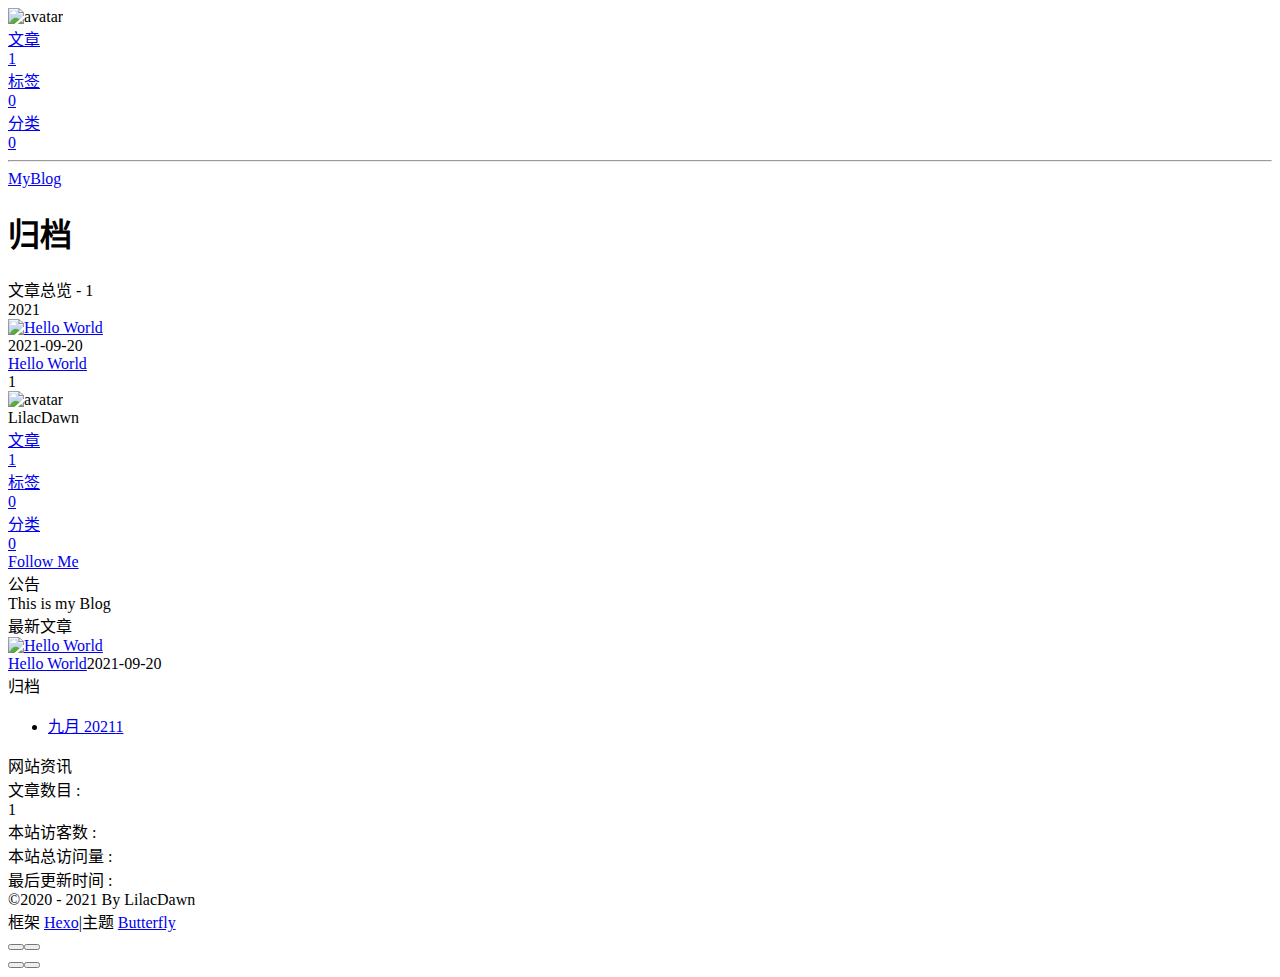
==== archives/index.html @ 377420d0 "Site updated: 2021-09-20 19:13:46" ====
<!DOCTYPE html><html lang="zh-CN" data-theme="light"><head><meta charset="UTF-8"><meta http-equiv="X-UA-Compatible" content="IE=edge"><meta name="viewport" content="width=device-width, initial-scale=1.0, minimum-scale=1.0, maximum-scale=1.0, user-scalable=no"><title>归档 | MyBlog</title><meta name="author" content="LilacDawn"><meta name="copyright" content="LilacDawn"><meta name="format-detection" content="telephone=no"><meta name="theme-color" content="#ffffff"><meta property="og:type" content="website">
<meta property="og:title" content="MyBlog">
<meta property="og:url" content="http://example.com/archives/index.html">
<meta property="og:site_name" content="MyBlog">
<meta property="og:locale" content="zh_CN">
<meta property="og:image" content="https://i.loli.net/2021/02/24/5O1day2nriDzjSu.png">
<meta property="article:author" content="LilacDawn">
<meta name="twitter:card" content="summary">
<meta name="twitter:image" content="https://i.loli.net/2021/02/24/5O1day2nriDzjSu.png"><link rel="shortcut icon" href="/img/favicon.png"><link rel="canonical" href="http://example.com/archives/"><link rel="preconnect" href="//cdn.jsdelivr.net"/><link rel="preconnect" href="//busuanzi.ibruce.info"/><link rel="stylesheet" href="/css/index.css"><link rel="stylesheet" href="https://cdn.jsdelivr.net/npm/@fortawesome/fontawesome-free/css/all.min.css" media="print" onload="this.media='all'"><link rel="stylesheet" href="https://cdn.jsdelivr.net/npm/@fancyapps/ui/dist/fancybox.css" media="print" onload="this.media='all'"><script>const GLOBAL_CONFIG = { 
  root: '/',
  algolia: undefined,
  localSearch: undefined,
  translate: undefined,
  noticeOutdate: undefined,
  highlight: {"plugin":"highlighjs","highlightCopy":true,"highlightLang":true,"highlightHeightLimit":false},
  copy: {
    success: '复制成功',
    error: '复制错误',
    noSupport: '浏览器不支持'
  },
  relativeDate: {
    homepage: false,
    post: false
  },
  runtime: '',
  date_suffix: {
    just: '刚刚',
    min: '分钟前',
    hour: '小时前',
    day: '天前',
    month: '个月前'
  },
  copyright: undefined,
  lightbox: 'fancybox',
  Snackbar: undefined,
  source: {
    jQuery: 'https://cdn.jsdelivr.net/npm/jquery@latest/dist/jquery.min.js',
    justifiedGallery: {
      js: 'https://cdn.jsdelivr.net/npm/justifiedGallery/dist/js/jquery.justifiedGallery.min.js',
      css: 'https://cdn.jsdelivr.net/npm/justifiedGallery/dist/css/justifiedGallery.min.css'
    }
  },
  isPhotoFigcaption: false,
  islazyload: false,
  isanchor: false
}</script><script id="config-diff">var GLOBAL_CONFIG_SITE = {
  title: '归档',
  isPost: false,
  isHome: false,
  isHighlightShrink: false,
  isToc: false,
  postUpdate: '2021-09-20 19:13:38'
}</script><noscript><style type="text/css">
  #nav {
    opacity: 1
  }
  .justified-gallery img {
    opacity: 1
  }

  #recent-posts time,
  #post-meta time {
    display: inline !important
  }
</style></noscript><script>(win=>{
    win.saveToLocal = {
      set: function setWithExpiry(key, value, ttl) {
        if (ttl === 0) return
        const now = new Date()
        const expiryDay = ttl * 86400000
        const item = {
          value: value,
          expiry: now.getTime() + expiryDay,
        }
        localStorage.setItem(key, JSON.stringify(item))
      },

      get: function getWithExpiry(key) {
        const itemStr = localStorage.getItem(key)

        if (!itemStr) {
          return undefined
        }
        const item = JSON.parse(itemStr)
        const now = new Date()

        if (now.getTime() > item.expiry) {
          localStorage.removeItem(key)
          return undefined
        }
        return item.value
      }
    }
  
    win.getScript = url => new Promise((resolve, reject) => {
      const script = document.createElement('script')
      script.src = url
      script.async = true
      script.onerror = reject
      script.onload = script.onreadystatechange = function() {
        const loadState = this.readyState
        if (loadState && loadState !== 'loaded' && loadState !== 'complete') return
        script.onload = script.onreadystatechange = null
        resolve()
      }
      document.head.appendChild(script)
    })
  
      win.activateDarkMode = function () {
        document.documentElement.setAttribute('data-theme', 'dark')
        if (document.querySelector('meta[name="theme-color"]') !== null) {
          document.querySelector('meta[name="theme-color"]').setAttribute('content', '#0d0d0d')
        }
      }
      win.activateLightMode = function () {
        document.documentElement.setAttribute('data-theme', 'light')
        if (document.querySelector('meta[name="theme-color"]') !== null) {
          document.querySelector('meta[name="theme-color"]').setAttribute('content', '#ffffff')
        }
      }
      const t = saveToLocal.get('theme')
    
          if (t === 'dark') activateDarkMode()
          else if (t === 'light') activateLightMode()
        
      const asideStatus = saveToLocal.get('aside-status')
      if (asideStatus !== undefined) {
        if (asideStatus === 'hide') {
          document.documentElement.classList.add('hide-aside')
        } else {
          document.documentElement.classList.remove('hide-aside')
        }
      }
    
    const detectApple = () => {
      if (GLOBAL_CONFIG_SITE.isHome && /iPad|iPhone|iPod|Macintosh/.test(navigator.userAgent)){
        document.documentElement.classList.add('apple')
      }
    }
    detectApple()
    })(window)</script><meta name="generator" content="Hexo 5.4.0"></head><body><div id="sidebar"><div id="menu-mask"></div><div id="sidebar-menus"><div class="avatar-img is-center"><img src="https://i.loli.net/2021/02/24/5O1day2nriDzjSu.png" onerror="onerror=null;src='/img/friend_404.gif'" alt="avatar"/></div><div class="site-data is-center"><div class="data-item"><a href="/archives/"><div class="headline">文章</div><div class="length-num">1</div></a></div><div class="data-item"><a href="/tags/"><div class="headline">标签</div><div class="length-num">0</div></a></div><div class="data-item"><a href="/categories/"><div class="headline">分类</div><div class="length-num">0</div></a></div></div><hr/></div></div><div class="page" id="body-wrap"><header class="not-home-page" id="page-header"><nav id="nav"><span id="blog_name"><a id="site-name" href="/">MyBlog</a></span><div id="menus"><div id="toggle-menu"><a class="site-page"><i class="fas fa-bars fa-fw"></i></a></div></div></nav><div id="page-site-info"><h1 id="site-title">归档</h1></div></header><main class="layout" id="content-inner"><div id="archive"><div class="article-sort-title">文章总览 - 1</div><div class="article-sort"><div class="article-sort-item year">2021</div><div class="article-sort-item"><a class="article-sort-item-img" href="/2021/09/20/hello-world/" title="Hello World"><img src="https://cdn.jsdelivr.net/npm/butterfly-extsrc@1/img/default.jpg" alt="Hello World" onerror="this.onerror=null;this.src='/img/404.jpg'"></a><div class="article-sort-item-info"><div class="article-sort-item-time"><i class="far fa-calendar-alt"></i><time class="post-meta-date-created" datetime="2021-09-19T21:23:21.959Z" title="发表于 2021-09-20 05:23:21">2021-09-20</time></div><a class="article-sort-item-title" href="/2021/09/20/hello-world/" title="Hello World">Hello World</a></div></div></div><nav id="pagination"><div class="pagination"><span class="page-number current">1</span></div></nav></div><div class="aside-content" id="aside-content"><div class="card-widget card-info"><div class="is-center"><div class="avatar-img"><img src="https://i.loli.net/2021/02/24/5O1day2nriDzjSu.png" onerror="this.onerror=null;this.src='/img/friend_404.gif'" alt="avatar"/></div><div class="author-info__name">LilacDawn</div><div class="author-info__description"></div></div><div class="card-info-data is-center"><div class="card-info-data-item"><a href="/archives/"><div class="headline">文章</div><div class="length-num">1</div></a></div><div class="card-info-data-item"><a href="/tags/"><div class="headline">标签</div><div class="length-num">0</div></a></div><div class="card-info-data-item"><a href="/categories/"><div class="headline">分类</div><div class="length-num">0</div></a></div></div><a class="button--animated" id="card-info-btn" target="_blank" rel="noopener" href="https://github.com/xxxxxx"><i class="fab fa-github"></i><span>Follow Me</span></a></div><div class="card-widget card-announcement"><div class="item-headline"><i class="fas fa-bullhorn card-announcement-animation"></i><span>公告</span></div><div class="announcement_content">This is my Blog</div></div><div class="sticky_layout"><div class="card-widget card-recent-post"><div class="item-headline"><i class="fas fa-history"></i><span>最新文章</span></div><div class="aside-list"><div class="aside-list-item"><a class="thumbnail" href="/2021/09/20/hello-world/" title="Hello World"><img src="https://cdn.jsdelivr.net/npm/butterfly-extsrc@1/img/default.jpg" onerror="this.onerror=null;this.src='/img/404.jpg'" alt="Hello World"/></a><div class="content"><a class="title" href="/2021/09/20/hello-world/" title="Hello World">Hello World</a><time datetime="2021-09-19T21:23:21.959Z" title="发表于 2021-09-20 05:23:21">2021-09-20</time></div></div></div></div><div class="card-widget card-archives"><div class="item-headline"><i class="fas fa-archive"></i><span>归档</span></div><ul class="card-archive-list"><li class="card-archive-list-item"><a class="card-archive-list-link" href="/archives/2021/09/"><span class="card-archive-list-date">九月 2021</span><span class="card-archive-list-count">1</span></a></li></ul></div><div class="card-widget card-webinfo"><div class="item-headline"><i class="fas fa-chart-line"></i><span>网站资讯</span></div><div class="webinfo"><div class="webinfo-item"><div class="item-name">文章数目 :</div><div class="item-count">1</div></div><div class="webinfo-item"><div class="item-name">本站访客数 :</div><div class="item-count" id="busuanzi_value_site_uv"></div></div><div class="webinfo-item"><div class="item-name">本站总访问量 :</div><div class="item-count" id="busuanzi_value_site_pv"></div></div><div class="webinfo-item"><div class="item-name">最后更新时间 :</div><div class="item-count" id="last-push-date" data-lastPushDate="2021-09-20T11:13:38.633Z"></div></div></div></div></div></div></main><footer id="footer"><div id="footer-wrap"><div class="copyright">&copy;2020 - 2021 By LilacDawn</div><div class="framework-info"><span>框架 </span><a target="_blank" rel="noopener" href="https://hexo.io">Hexo</a><span class="footer-separator">|</span><span>主题 </span><a target="_blank" rel="noopener" href="https://github.com/jerryc127/hexo-theme-butterfly">Butterfly</a></div></div></footer></div><div id="rightside"><div id="rightside-config-hide"><button id="darkmode" type="button" title="浅色和深色模式转换"><i class="fas fa-adjust"></i></button><button id="hide-aside-btn" type="button" title="单栏和双栏切换"><i class="fas fa-arrows-alt-h"></i></button></div><div id="rightside-config-show"><button id="rightside_config" type="button" title="设置"><i class="fas fa-cog fa-spin"></i></button><button id="go-up" type="button" title="回到顶部"><i class="fas fa-arrow-up"></i></button></div></div><div><script src="/js/utils.js"></script><script src="/js/main.js"></script><script src="https://cdn.jsdelivr.net/npm/@fancyapps/ui/dist/fancybox.umd.js"></script><div class="js-pjax"></div><script async data-pjax src="//busuanzi.ibruce.info/busuanzi/2.3/busuanzi.pure.mini.js"></script></div></body></html>
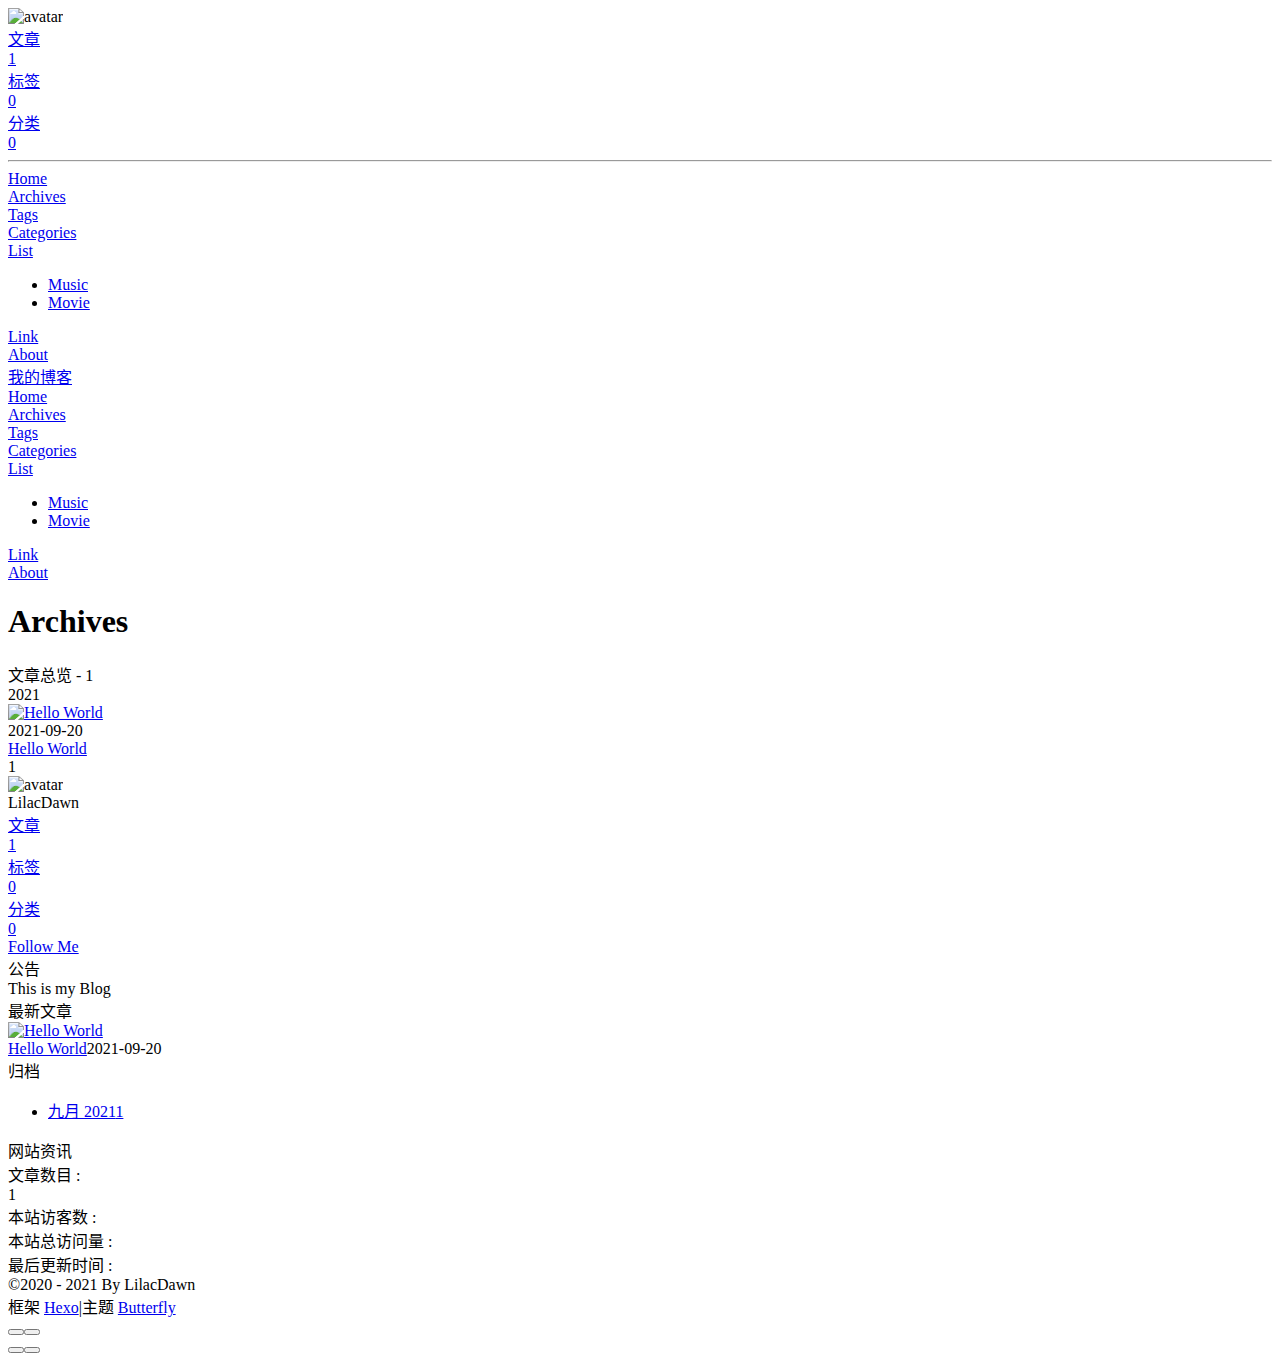
==== commit 1608df0f: "Site updated: 2021-09-20 19:34:31" ====
--- a/archives/index.html
+++ b/archives/index.html
@@ -1,7 +1,7 @@
-<!DOCTYPE html><html lang="zh-CN" data-theme="light"><head><meta charset="UTF-8"><meta http-equiv="X-UA-Compatible" content="IE=edge"><meta name="viewport" content="width=device-width, initial-scale=1.0, minimum-scale=1.0, maximum-scale=1.0, user-scalable=no"><title>归档 | MyBlog</title><meta name="author" content="LilacDawn"><meta name="copyright" content="LilacDawn"><meta name="format-detection" content="telephone=no"><meta name="theme-color" content="#ffffff"><meta property="og:type" content="website">
-<meta property="og:title" content="MyBlog">
+<!DOCTYPE html><html lang="zh-CN" data-theme="light"><head><meta charset="UTF-8"><meta http-equiv="X-UA-Compatible" content="IE=edge"><meta name="viewport" content="width=device-width, initial-scale=1.0, minimum-scale=1.0, maximum-scale=1.0, user-scalable=no"><title>Archives | 我的博客</title><meta name="author" content="LilacDawn"><meta name="copyright" content="LilacDawn"><meta name="format-detection" content="telephone=no"><meta name="theme-color" content="#ffffff"><meta property="og:type" content="website">
+<meta property="og:title" content="我的博客">
 <meta property="og:url" content="http://example.com/archives/index.html">
-<meta property="og:site_name" content="MyBlog">
+<meta property="og:site_name" content="我的博客">
 <meta property="og:locale" content="zh_CN">
 <meta property="og:image" content="https://i.loli.net/2021/02/24/5O1day2nriDzjSu.png">
 <meta property="article:author" content="LilacDawn">
@@ -44,12 +44,12 @@
   islazyload: false,
   isanchor: false
 }</script><script id="config-diff">var GLOBAL_CONFIG_SITE = {
-  title: '归档',
+  title: 'Archives',
   isPost: false,
   isHome: false,
   isHighlightShrink: false,
   isToc: false,
-  postUpdate: '2021-09-20 19:13:38'
+  postUpdate: '2021-09-20 19:34:11'
 }</script><noscript><style type="text/css">
   #nav {
     opacity: 1
@@ -138,4 +138,4 @@
       }
     }
     detectApple()
-    })(window)</script><meta name="generator" content="Hexo 5.4.0"></head><body><div id="sidebar"><div id="menu-mask"></div><div id="sidebar-menus"><div class="avatar-img is-center"><img src="https://i.loli.net/2021/02/24/5O1day2nriDzjSu.png" onerror="onerror=null;src='/img/friend_404.gif'" alt="avatar"/></div><div class="site-data is-center"><div class="data-item"><a href="/archives/"><div class="headline">文章</div><div class="length-num">1</div></a></div><div class="data-item"><a href="/tags/"><div class="headline">标签</div><div class="length-num">0</div></a></div><div class="data-item"><a href="/categories/"><div class="headline">分类</div><div class="length-num">0</div></a></div></div><hr/></div></div><div class="page" id="body-wrap"><header class="not-home-page" id="page-header"><nav id="nav"><span id="blog_name"><a id="site-name" href="/">MyBlog</a></span><div id="menus"><div id="toggle-menu"><a class="site-page"><i class="fas fa-bars fa-fw"></i></a></div></div></nav><div id="page-site-info"><h1 id="site-title">归档</h1></div></header><main class="layout" id="content-inner"><div id="archive"><div class="article-sort-title">文章总览 - 1</div><div class="article-sort"><div class="article-sort-item year">2021</div><div class="article-sort-item"><a class="article-sort-item-img" href="/2021/09/20/hello-world/" title="Hello World"><img src="https://cdn.jsdelivr.net/npm/butterfly-extsrc@1/img/default.jpg" alt="Hello World" onerror="this.onerror=null;this.src='/img/404.jpg'"></a><div class="article-sort-item-info"><div class="article-sort-item-time"><i class="far fa-calendar-alt"></i><time class="post-meta-date-created" datetime="2021-09-19T21:23:21.959Z" title="发表于 2021-09-20 05:23:21">2021-09-20</time></div><a class="article-sort-item-title" href="/2021/09/20/hello-world/" title="Hello World">Hello World</a></div></div></div><nav id="pagination"><div class="pagination"><span class="page-number current">1</span></div></nav></div><div class="aside-content" id="aside-content"><div class="card-widget card-info"><div class="is-center"><div class="avatar-img"><img src="https://i.loli.net/2021/02/24/5O1day2nriDzjSu.png" onerror="this.onerror=null;this.src='/img/friend_404.gif'" alt="avatar"/></div><div class="author-info__name">LilacDawn</div><div class="author-info__description"></div></div><div class="card-info-data is-center"><div class="card-info-data-item"><a href="/archives/"><div class="headline">文章</div><div class="length-num">1</div></a></div><div class="card-info-data-item"><a href="/tags/"><div class="headline">标签</div><div class="length-num">0</div></a></div><div class="card-info-data-item"><a href="/categories/"><div class="headline">分类</div><div class="length-num">0</div></a></div></div><a class="button--animated" id="card-info-btn" target="_blank" rel="noopener" href="https://github.com/xxxxxx"><i class="fab fa-github"></i><span>Follow Me</span></a></div><div class="card-widget card-announcement"><div class="item-headline"><i class="fas fa-bullhorn card-announcement-animation"></i><span>公告</span></div><div class="announcement_content">This is my Blog</div></div><div class="sticky_layout"><div class="card-widget card-recent-post"><div class="item-headline"><i class="fas fa-history"></i><span>最新文章</span></div><div class="aside-list"><div class="aside-list-item"><a class="thumbnail" href="/2021/09/20/hello-world/" title="Hello World"><img src="https://cdn.jsdelivr.net/npm/butterfly-extsrc@1/img/default.jpg" onerror="this.onerror=null;this.src='/img/404.jpg'" alt="Hello World"/></a><div class="content"><a class="title" href="/2021/09/20/hello-world/" title="Hello World">Hello World</a><time datetime="2021-09-19T21:23:21.959Z" title="发表于 2021-09-20 05:23:21">2021-09-20</time></div></div></div></div><div class="card-widget card-archives"><div class="item-headline"><i class="fas fa-archive"></i><span>归档</span></div><ul class="card-archive-list"><li class="card-archive-list-item"><a class="card-archive-list-link" href="/archives/2021/09/"><span class="card-archive-list-date">九月 2021</span><span class="card-archive-list-count">1</span></a></li></ul></div><div class="card-widget card-webinfo"><div class="item-headline"><i class="fas fa-chart-line"></i><span>网站资讯</span></div><div class="webinfo"><div class="webinfo-item"><div class="item-name">文章数目 :</div><div class="item-count">1</div></div><div class="webinfo-item"><div class="item-name">本站访客数 :</div><div class="item-count" id="busuanzi_value_site_uv"></div></div><div class="webinfo-item"><div class="item-name">本站总访问量 :</div><div class="item-count" id="busuanzi_value_site_pv"></div></div><div class="webinfo-item"><div class="item-name">最后更新时间 :</div><div class="item-count" id="last-push-date" data-lastPushDate="2021-09-20T11:13:38.633Z"></div></div></div></div></div></div></main><footer id="footer"><div id="footer-wrap"><div class="copyright">&copy;2020 - 2021 By LilacDawn</div><div class="framework-info"><span>框架 </span><a target="_blank" rel="noopener" href="https://hexo.io">Hexo</a><span class="footer-separator">|</span><span>主题 </span><a target="_blank" rel="noopener" href="https://github.com/jerryc127/hexo-theme-butterfly">Butterfly</a></div></div></footer></div><div id="rightside"><div id="rightside-config-hide"><button id="darkmode" type="button" title="浅色和深色模式转换"><i class="fas fa-adjust"></i></button><button id="hide-aside-btn" type="button" title="单栏和双栏切换"><i class="fas fa-arrows-alt-h"></i></button></div><div id="rightside-config-show"><button id="rightside_config" type="button" title="设置"><i class="fas fa-cog fa-spin"></i></button><button id="go-up" type="button" title="回到顶部"><i class="fas fa-arrow-up"></i></button></div></div><div><script src="/js/utils.js"></script><script src="/js/main.js"></script><script src="https://cdn.jsdelivr.net/npm/@fancyapps/ui/dist/fancybox.umd.js"></script><div class="js-pjax"></div><script async data-pjax src="//busuanzi.ibruce.info/busuanzi/2.3/busuanzi.pure.mini.js"></script></div></body></html>+    })(window)</script><meta name="generator" content="Hexo 5.4.0"></head><body><div id="sidebar"><div id="menu-mask"></div><div id="sidebar-menus"><div class="avatar-img is-center"><img src="https://i.loli.net/2021/02/24/5O1day2nriDzjSu.png" onerror="onerror=null;src='/img/friend_404.gif'" alt="avatar"/></div><div class="site-data is-center"><div class="data-item"><a href="/archives/"><div class="headline">文章</div><div class="length-num">1</div></a></div><div class="data-item"><a href="/tags/"><div class="headline">标签</div><div class="length-num">0</div></a></div><div class="data-item"><a href="/categories/"><div class="headline">分类</div><div class="length-num">0</div></a></div></div><hr/><div class="menus_items"><div class="menus_item"><a class="site-page" href="/"><i class="fa-fw fas fa-home"></i><span> Home</span></a></div><div class="menus_item"><a class="site-page" href="/archives/"><i class="fa-fw fas fa-archive"></i><span> Archives</span></a></div><div class="menus_item"><a class="site-page" href="/tags/"><i class="fa-fw fas fa-tags"></i><span> Tags</span></a></div><div class="menus_item"><a class="site-page" href="/categories/"><i class="fa-fw fas fa-folder-open"></i><span> Categories</span></a></div><div class="menus_item"><a class="site-page group" href="javascript:void(0);"><i class="fa-fw fas fa-list"></i><span> List</span><i class="fas fa-chevron-down"></i></a><ul class="menus_item_child"><li><a class="site-page child" href="/music/"><i class="fa-fw fas fa-music"></i><span> Music</span></a></li><li><a class="site-page child" href="/movies/"><i class="fa-fw fas fa-video"></i><span> Movie</span></a></li></ul></div><div class="menus_item"><a class="site-page" href="/link/"><i class="fa-fw fas fa-link"></i><span> Link</span></a></div><div class="menus_item"><a class="site-page" href="/about/"><i class="fa-fw fas fa-heart"></i><span> About</span></a></div></div></div></div><div class="page" id="body-wrap"><header class="not-home-page" id="page-header"><nav id="nav"><span id="blog_name"><a id="site-name" href="/">我的博客</a></span><div id="menus"><div class="menus_items"><div class="menus_item"><a class="site-page" href="/"><i class="fa-fw fas fa-home"></i><span> Home</span></a></div><div class="menus_item"><a class="site-page" href="/archives/"><i class="fa-fw fas fa-archive"></i><span> Archives</span></a></div><div class="menus_item"><a class="site-page" href="/tags/"><i class="fa-fw fas fa-tags"></i><span> Tags</span></a></div><div class="menus_item"><a class="site-page" href="/categories/"><i class="fa-fw fas fa-folder-open"></i><span> Categories</span></a></div><div class="menus_item"><a class="site-page group" href="javascript:void(0);"><i class="fa-fw fas fa-list"></i><span> List</span><i class="fas fa-chevron-down"></i></a><ul class="menus_item_child"><li><a class="site-page child" href="/music/"><i class="fa-fw fas fa-music"></i><span> Music</span></a></li><li><a class="site-page child" href="/movies/"><i class="fa-fw fas fa-video"></i><span> Movie</span></a></li></ul></div><div class="menus_item"><a class="site-page" href="/link/"><i class="fa-fw fas fa-link"></i><span> Link</span></a></div><div class="menus_item"><a class="site-page" href="/about/"><i class="fa-fw fas fa-heart"></i><span> About</span></a></div></div><div id="toggle-menu"><a class="site-page"><i class="fas fa-bars fa-fw"></i></a></div></div></nav><div id="page-site-info"><h1 id="site-title">Archives</h1></div></header><main class="layout" id="content-inner"><div id="archive"><div class="article-sort-title">文章总览 - 1</div><div class="article-sort"><div class="article-sort-item year">2021</div><div class="article-sort-item"><a class="article-sort-item-img" href="/2021/09/20/hello-world/" title="Hello World"><img src="https://cdn.jsdelivr.net/npm/butterfly-extsrc@1/img/default.jpg" alt="Hello World" onerror="this.onerror=null;this.src='/img/404.jpg'"></a><div class="article-sort-item-info"><div class="article-sort-item-time"><i class="far fa-calendar-alt"></i><time class="post-meta-date-created" datetime="2021-09-19T21:23:21.959Z" title="发表于 2021-09-20 05:23:21">2021-09-20</time></div><a class="article-sort-item-title" href="/2021/09/20/hello-world/" title="Hello World">Hello World</a></div></div></div><nav id="pagination"><div class="pagination"><span class="page-number current">1</span></div></nav></div><div class="aside-content" id="aside-content"><div class="card-widget card-info"><div class="is-center"><div class="avatar-img"><img src="https://i.loli.net/2021/02/24/5O1day2nriDzjSu.png" onerror="this.onerror=null;this.src='/img/friend_404.gif'" alt="avatar"/></div><div class="author-info__name">LilacDawn</div><div class="author-info__description"></div></div><div class="card-info-data is-center"><div class="card-info-data-item"><a href="/archives/"><div class="headline">文章</div><div class="length-num">1</div></a></div><div class="card-info-data-item"><a href="/tags/"><div class="headline">标签</div><div class="length-num">0</div></a></div><div class="card-info-data-item"><a href="/categories/"><div class="headline">分类</div><div class="length-num">0</div></a></div></div><a class="button--animated" id="card-info-btn" target="_blank" rel="noopener" href="https://github.com/xxxxxx"><i class="fab fa-github"></i><span>Follow Me</span></a></div><div class="card-widget card-announcement"><div class="item-headline"><i class="fas fa-bullhorn card-announcement-animation"></i><span>公告</span></div><div class="announcement_content">This is my Blog</div></div><div class="sticky_layout"><div class="card-widget card-recent-post"><div class="item-headline"><i class="fas fa-history"></i><span>最新文章</span></div><div class="aside-list"><div class="aside-list-item"><a class="thumbnail" href="/2021/09/20/hello-world/" title="Hello World"><img src="https://cdn.jsdelivr.net/npm/butterfly-extsrc@1/img/default.jpg" onerror="this.onerror=null;this.src='/img/404.jpg'" alt="Hello World"/></a><div class="content"><a class="title" href="/2021/09/20/hello-world/" title="Hello World">Hello World</a><time datetime="2021-09-19T21:23:21.959Z" title="发表于 2021-09-20 05:23:21">2021-09-20</time></div></div></div></div><div class="card-widget card-archives"><div class="item-headline"><i class="fas fa-archive"></i><span>归档</span></div><ul class="card-archive-list"><li class="card-archive-list-item"><a class="card-archive-list-link" href="/archives/2021/09/"><span class="card-archive-list-date">九月 2021</span><span class="card-archive-list-count">1</span></a></li></ul></div><div class="card-widget card-webinfo"><div class="item-headline"><i class="fas fa-chart-line"></i><span>网站资讯</span></div><div class="webinfo"><div class="webinfo-item"><div class="item-name">文章数目 :</div><div class="item-count">1</div></div><div class="webinfo-item"><div class="item-name">本站访客数 :</div><div class="item-count" id="busuanzi_value_site_uv"></div></div><div class="webinfo-item"><div class="item-name">本站总访问量 :</div><div class="item-count" id="busuanzi_value_site_pv"></div></div><div class="webinfo-item"><div class="item-name">最后更新时间 :</div><div class="item-count" id="last-push-date" data-lastPushDate="2021-09-20T11:34:11.263Z"></div></div></div></div></div></div></main><footer id="footer"><div id="footer-wrap"><div class="copyright">&copy;2020 - 2021 By LilacDawn</div><div class="framework-info"><span>框架 </span><a target="_blank" rel="noopener" href="https://hexo.io">Hexo</a><span class="footer-separator">|</span><span>主题 </span><a target="_blank" rel="noopener" href="https://github.com/jerryc127/hexo-theme-butterfly">Butterfly</a></div></div></footer></div><div id="rightside"><div id="rightside-config-hide"><button id="darkmode" type="button" title="浅色和深色模式转换"><i class="fas fa-adjust"></i></button><button id="hide-aside-btn" type="button" title="单栏和双栏切换"><i class="fas fa-arrows-alt-h"></i></button></div><div id="rightside-config-show"><button id="rightside_config" type="button" title="设置"><i class="fas fa-cog fa-spin"></i></button><button id="go-up" type="button" title="回到顶部"><i class="fas fa-arrow-up"></i></button></div></div><div><script src="/js/utils.js"></script><script src="/js/main.js"></script><script src="https://cdn.jsdelivr.net/npm/@fancyapps/ui/dist/fancybox.umd.js"></script><div class="js-pjax"></div><script async data-pjax src="//busuanzi.ibruce.info/busuanzi/2.3/busuanzi.pure.mini.js"></script></div></body></html>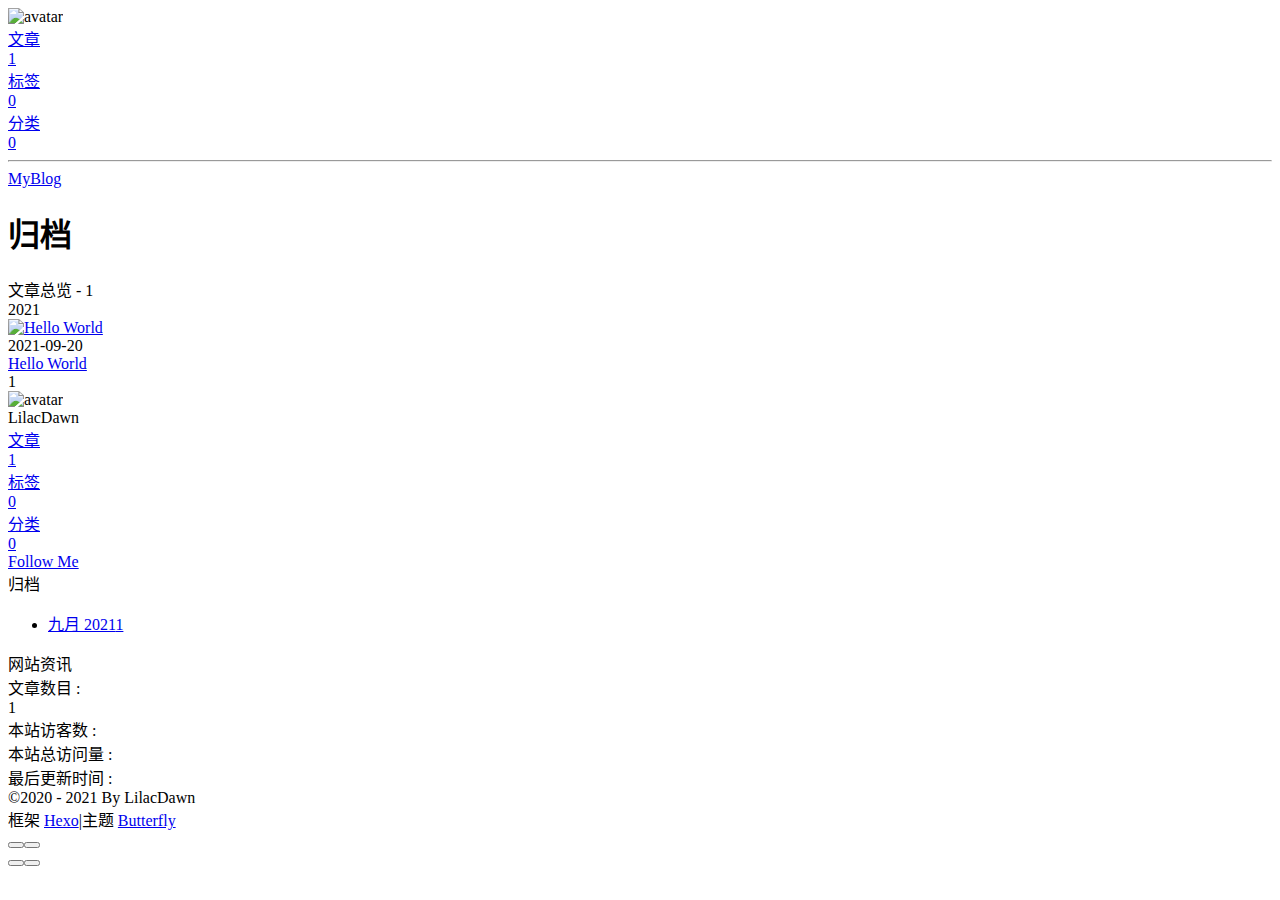
==== commit 0549e447: "Site updated: 2021-09-21 17:48:27" ====
--- a/archives/index.html
+++ b/archives/index.html
@@ -1,7 +1,7 @@
-<!DOCTYPE html><html lang="zh-CN" data-theme="light"><head><meta charset="UTF-8"><meta http-equiv="X-UA-Compatible" content="IE=edge"><meta name="viewport" content="width=device-width, initial-scale=1.0, minimum-scale=1.0, maximum-scale=1.0, user-scalable=no"><title>Archives | 我的博客</title><meta name="author" content="LilacDawn"><meta name="copyright" content="LilacDawn"><meta name="format-detection" content="telephone=no"><meta name="theme-color" content="#ffffff"><meta property="og:type" content="website">
-<meta property="og:title" content="我的博客">
+<!DOCTYPE html><html lang="zh-CN" data-theme="light"><head><meta charset="UTF-8"><meta http-equiv="X-UA-Compatible" content="IE=edge"><meta name="viewport" content="width=device-width, initial-scale=1.0, minimum-scale=1.0, maximum-scale=1.0, user-scalable=no"><title>归档 | MyBlog</title><meta name="author" content="LilacDawn"><meta name="copyright" content="LilacDawn"><meta name="format-detection" content="telephone=no"><meta name="theme-color" content="#ffffff"><meta property="og:type" content="website">
+<meta property="og:title" content="MyBlog">
 <meta property="og:url" content="http://example.com/archives/index.html">
-<meta property="og:site_name" content="我的博客">
+<meta property="og:site_name" content="MyBlog">
 <meta property="og:locale" content="zh_CN">
 <meta property="og:image" content="https://i.loli.net/2021/02/24/5O1day2nriDzjSu.png">
 <meta property="article:author" content="LilacDawn">
@@ -44,12 +44,12 @@
   islazyload: false,
   isanchor: false
 }</script><script id="config-diff">var GLOBAL_CONFIG_SITE = {
-  title: 'Archives',
+  title: '归档',
   isPost: false,
   isHome: false,
   isHighlightShrink: false,
   isToc: false,
-  postUpdate: '2021-09-20 19:34:11'
+  postUpdate: '2021-09-21 17:48:23'
 }</script><noscript><style type="text/css">
   #nav {
     opacity: 1
@@ -138,4 +138,4 @@
       }
     }
     detectApple()
-    })(window)</script><meta name="generator" content="Hexo 5.4.0"></head><body><div id="sidebar"><div id="menu-mask"></div><div id="sidebar-menus"><div class="avatar-img is-center"><img src="https://i.loli.net/2021/02/24/5O1day2nriDzjSu.png" onerror="onerror=null;src='/img/friend_404.gif'" alt="avatar"/></div><div class="site-data is-center"><div class="data-item"><a href="/archives/"><div class="headline">文章</div><div class="length-num">1</div></a></div><div class="data-item"><a href="/tags/"><div class="headline">标签</div><div class="length-num">0</div></a></div><div class="data-item"><a href="/categories/"><div class="headline">分类</div><div class="length-num">0</div></a></div></div><hr/><div class="menus_items"><div class="menus_item"><a class="site-page" href="/"><i class="fa-fw fas fa-home"></i><span> Home</span></a></div><div class="menus_item"><a class="site-page" href="/archives/"><i class="fa-fw fas fa-archive"></i><span> Archives</span></a></div><div class="menus_item"><a class="site-page" href="/tags/"><i class="fa-fw fas fa-tags"></i><span> Tags</span></a></div><div class="menus_item"><a class="site-page" href="/categories/"><i class="fa-fw fas fa-folder-open"></i><span> Categories</span></a></div><div class="menus_item"><a class="site-page group" href="javascript:void(0);"><i class="fa-fw fas fa-list"></i><span> List</span><i class="fas fa-chevron-down"></i></a><ul class="menus_item_child"><li><a class="site-page child" href="/music/"><i class="fa-fw fas fa-music"></i><span> Music</span></a></li><li><a class="site-page child" href="/movies/"><i class="fa-fw fas fa-video"></i><span> Movie</span></a></li></ul></div><div class="menus_item"><a class="site-page" href="/link/"><i class="fa-fw fas fa-link"></i><span> Link</span></a></div><div class="menus_item"><a class="site-page" href="/about/"><i class="fa-fw fas fa-heart"></i><span> About</span></a></div></div></div></div><div class="page" id="body-wrap"><header class="not-home-page" id="page-header"><nav id="nav"><span id="blog_name"><a id="site-name" href="/">我的博客</a></span><div id="menus"><div class="menus_items"><div class="menus_item"><a class="site-page" href="/"><i class="fa-fw fas fa-home"></i><span> Home</span></a></div><div class="menus_item"><a class="site-page" href="/archives/"><i class="fa-fw fas fa-archive"></i><span> Archives</span></a></div><div class="menus_item"><a class="site-page" href="/tags/"><i class="fa-fw fas fa-tags"></i><span> Tags</span></a></div><div class="menus_item"><a class="site-page" href="/categories/"><i class="fa-fw fas fa-folder-open"></i><span> Categories</span></a></div><div class="menus_item"><a class="site-page group" href="javascript:void(0);"><i class="fa-fw fas fa-list"></i><span> List</span><i class="fas fa-chevron-down"></i></a><ul class="menus_item_child"><li><a class="site-page child" href="/music/"><i class="fa-fw fas fa-music"></i><span> Music</span></a></li><li><a class="site-page child" href="/movies/"><i class="fa-fw fas fa-video"></i><span> Movie</span></a></li></ul></div><div class="menus_item"><a class="site-page" href="/link/"><i class="fa-fw fas fa-link"></i><span> Link</span></a></div><div class="menus_item"><a class="site-page" href="/about/"><i class="fa-fw fas fa-heart"></i><span> About</span></a></div></div><div id="toggle-menu"><a class="site-page"><i class="fas fa-bars fa-fw"></i></a></div></div></nav><div id="page-site-info"><h1 id="site-title">Archives</h1></div></header><main class="layout" id="content-inner"><div id="archive"><div class="article-sort-title">文章总览 - 1</div><div class="article-sort"><div class="article-sort-item year">2021</div><div class="article-sort-item"><a class="article-sort-item-img" href="/2021/09/20/hello-world/" title="Hello World"><img src="https://cdn.jsdelivr.net/npm/butterfly-extsrc@1/img/default.jpg" alt="Hello World" onerror="this.onerror=null;this.src='/img/404.jpg'"></a><div class="article-sort-item-info"><div class="article-sort-item-time"><i class="far fa-calendar-alt"></i><time class="post-meta-date-created" datetime="2021-09-19T21:23:21.959Z" title="发表于 2021-09-20 05:23:21">2021-09-20</time></div><a class="article-sort-item-title" href="/2021/09/20/hello-world/" title="Hello World">Hello World</a></div></div></div><nav id="pagination"><div class="pagination"><span class="page-number current">1</span></div></nav></div><div class="aside-content" id="aside-content"><div class="card-widget card-info"><div class="is-center"><div class="avatar-img"><img src="https://i.loli.net/2021/02/24/5O1day2nriDzjSu.png" onerror="this.onerror=null;this.src='/img/friend_404.gif'" alt="avatar"/></div><div class="author-info__name">LilacDawn</div><div class="author-info__description"></div></div><div class="card-info-data is-center"><div class="card-info-data-item"><a href="/archives/"><div class="headline">文章</div><div class="length-num">1</div></a></div><div class="card-info-data-item"><a href="/tags/"><div class="headline">标签</div><div class="length-num">0</div></a></div><div class="card-info-data-item"><a href="/categories/"><div class="headline">分类</div><div class="length-num">0</div></a></div></div><a class="button--animated" id="card-info-btn" target="_blank" rel="noopener" href="https://github.com/xxxxxx"><i class="fab fa-github"></i><span>Follow Me</span></a></div><div class="card-widget card-announcement"><div class="item-headline"><i class="fas fa-bullhorn card-announcement-animation"></i><span>公告</span></div><div class="announcement_content">This is my Blog</div></div><div class="sticky_layout"><div class="card-widget card-recent-post"><div class="item-headline"><i class="fas fa-history"></i><span>最新文章</span></div><div class="aside-list"><div class="aside-list-item"><a class="thumbnail" href="/2021/09/20/hello-world/" title="Hello World"><img src="https://cdn.jsdelivr.net/npm/butterfly-extsrc@1/img/default.jpg" onerror="this.onerror=null;this.src='/img/404.jpg'" alt="Hello World"/></a><div class="content"><a class="title" href="/2021/09/20/hello-world/" title="Hello World">Hello World</a><time datetime="2021-09-19T21:23:21.959Z" title="发表于 2021-09-20 05:23:21">2021-09-20</time></div></div></div></div><div class="card-widget card-archives"><div class="item-headline"><i class="fas fa-archive"></i><span>归档</span></div><ul class="card-archive-list"><li class="card-archive-list-item"><a class="card-archive-list-link" href="/archives/2021/09/"><span class="card-archive-list-date">九月 2021</span><span class="card-archive-list-count">1</span></a></li></ul></div><div class="card-widget card-webinfo"><div class="item-headline"><i class="fas fa-chart-line"></i><span>网站资讯</span></div><div class="webinfo"><div class="webinfo-item"><div class="item-name">文章数目 :</div><div class="item-count">1</div></div><div class="webinfo-item"><div class="item-name">本站访客数 :</div><div class="item-count" id="busuanzi_value_site_uv"></div></div><div class="webinfo-item"><div class="item-name">本站总访问量 :</div><div class="item-count" id="busuanzi_value_site_pv"></div></div><div class="webinfo-item"><div class="item-name">最后更新时间 :</div><div class="item-count" id="last-push-date" data-lastPushDate="2021-09-20T11:34:11.263Z"></div></div></div></div></div></div></main><footer id="footer"><div id="footer-wrap"><div class="copyright">&copy;2020 - 2021 By LilacDawn</div><div class="framework-info"><span>框架 </span><a target="_blank" rel="noopener" href="https://hexo.io">Hexo</a><span class="footer-separator">|</span><span>主题 </span><a target="_blank" rel="noopener" href="https://github.com/jerryc127/hexo-theme-butterfly">Butterfly</a></div></div></footer></div><div id="rightside"><div id="rightside-config-hide"><button id="darkmode" type="button" title="浅色和深色模式转换"><i class="fas fa-adjust"></i></button><button id="hide-aside-btn" type="button" title="单栏和双栏切换"><i class="fas fa-arrows-alt-h"></i></button></div><div id="rightside-config-show"><button id="rightside_config" type="button" title="设置"><i class="fas fa-cog fa-spin"></i></button><button id="go-up" type="button" title="回到顶部"><i class="fas fa-arrow-up"></i></button></div></div><div><script src="/js/utils.js"></script><script src="/js/main.js"></script><script src="https://cdn.jsdelivr.net/npm/@fancyapps/ui/dist/fancybox.umd.js"></script><div class="js-pjax"></div><script async data-pjax src="//busuanzi.ibruce.info/busuanzi/2.3/busuanzi.pure.mini.js"></script></div></body></html>+    })(window)</script><meta name="generator" content="Hexo 5.4.0"></head><body><div id="sidebar"><div id="menu-mask"></div><div id="sidebar-menus"><div class="avatar-img is-center"><img src="https://i.loli.net/2021/02/24/5O1day2nriDzjSu.png" onerror="onerror=null;src='/img/friend_404.gif'" alt="avatar"/></div><div class="site-data is-center"><div class="data-item"><a href="/archives/"><div class="headline">文章</div><div class="length-num">1</div></a></div><div class="data-item"><a href="/tags/"><div class="headline">标签</div><div class="length-num">0</div></a></div><div class="data-item"><a href="/categories/"><div class="headline">分类</div><div class="length-num">0</div></a></div></div><hr/></div></div><div class="page" id="body-wrap"><header class="not-home-page" id="page-header"><nav id="nav"><span id="blog_name"><a id="site-name" href="/">MyBlog</a></span><div id="menus"><div id="toggle-menu"><a class="site-page"><i class="fas fa-bars fa-fw"></i></a></div></div></nav><div id="page-site-info"><h1 id="site-title">归档</h1></div></header><main class="layout" id="content-inner"><div id="archive"><div class="article-sort-title">文章总览 - 1</div><div class="article-sort"><div class="article-sort-item year">2021</div><div class="article-sort-item"><a class="article-sort-item-img" href="/2021/09/20/hello-world/" title="Hello World"><img src="https://cdn.jsdelivr.net/npm/butterfly-extsrc@1/img/default.jpg" alt="Hello World" onerror="this.onerror=null;this.src='/img/404.jpg'"></a><div class="article-sort-item-info"><div class="article-sort-item-time"><i class="far fa-calendar-alt"></i><time class="post-meta-date-created" datetime="2021-09-19T21:23:21.959Z" title="发表于 2021-09-20 05:23:21">2021-09-20</time></div><a class="article-sort-item-title" href="/2021/09/20/hello-world/" title="Hello World">Hello World</a></div></div></div><nav id="pagination"><div class="pagination"><span class="page-number current">1</span></div></nav></div><div class="aside-content" id="aside-content"><div class="card-widget card-info"><div class="is-center"><div class="avatar-img"><img src="https://i.loli.net/2021/02/24/5O1day2nriDzjSu.png" onerror="this.onerror=null;this.src='/img/friend_404.gif'" alt="avatar"/></div><div class="author-info__name">LilacDawn</div><div class="author-info__description"></div></div><div class="card-info-data is-center"><div class="card-info-data-item"><a href="/archives/"><div class="headline">文章</div><div class="length-num">1</div></a></div><div class="card-info-data-item"><a href="/tags/"><div class="headline">标签</div><div class="length-num">0</div></a></div><div class="card-info-data-item"><a href="/categories/"><div class="headline">分类</div><div class="length-num">0</div></a></div></div><a class="button--animated" id="card-info-btn" target="_blank" rel="noopener" href="https://github.com/LilacDawn?tab=repositories"><i class="fab fa-github"></i><span>Follow Me</span></a></div><div class="sticky_layout"><div class="card-widget card-archives"><div class="item-headline"><i class="fas fa-archive"></i><span>归档</span></div><ul class="card-archive-list"><li class="card-archive-list-item"><a class="card-archive-list-link" href="/archives/2021/09/"><span class="card-archive-list-date">九月 2021</span><span class="card-archive-list-count">1</span></a></li></ul></div><div class="card-widget card-webinfo"><div class="item-headline"><i class="fas fa-chart-line"></i><span>网站资讯</span></div><div class="webinfo"><div class="webinfo-item"><div class="item-name">文章数目 :</div><div class="item-count">1</div></div><div class="webinfo-item"><div class="item-name">本站访客数 :</div><div class="item-count" id="busuanzi_value_site_uv"></div></div><div class="webinfo-item"><div class="item-name">本站总访问量 :</div><div class="item-count" id="busuanzi_value_site_pv"></div></div><div class="webinfo-item"><div class="item-name">最后更新时间 :</div><div class="item-count" id="last-push-date" data-lastPushDate="2021-09-21T09:48:23.209Z"></div></div></div></div></div></div></main><footer id="footer"><div id="footer-wrap"><div class="copyright">&copy;2020 - 2021 By LilacDawn</div><div class="framework-info"><span>框架 </span><a target="_blank" rel="noopener" href="https://hexo.io">Hexo</a><span class="footer-separator">|</span><span>主题 </span><a target="_blank" rel="noopener" href="https://github.com/jerryc127/hexo-theme-butterfly">Butterfly</a></div></div></footer></div><div id="rightside"><div id="rightside-config-hide"><button id="darkmode" type="button" title="浅色和深色模式转换"><i class="fas fa-adjust"></i></button><button id="hide-aside-btn" type="button" title="单栏和双栏切换"><i class="fas fa-arrows-alt-h"></i></button></div><div id="rightside-config-show"><button id="rightside_config" type="button" title="设置"><i class="fas fa-cog fa-spin"></i></button><button id="go-up" type="button" title="回到顶部"><i class="fas fa-arrow-up"></i></button></div></div><div><script src="/js/utils.js"></script><script src="/js/main.js"></script><script src="https://cdn.jsdelivr.net/npm/@fancyapps/ui/dist/fancybox.umd.js"></script><div class="js-pjax"></div><script async data-pjax src="//busuanzi.ibruce.info/busuanzi/2.3/busuanzi.pure.mini.js"></script></div></body></html>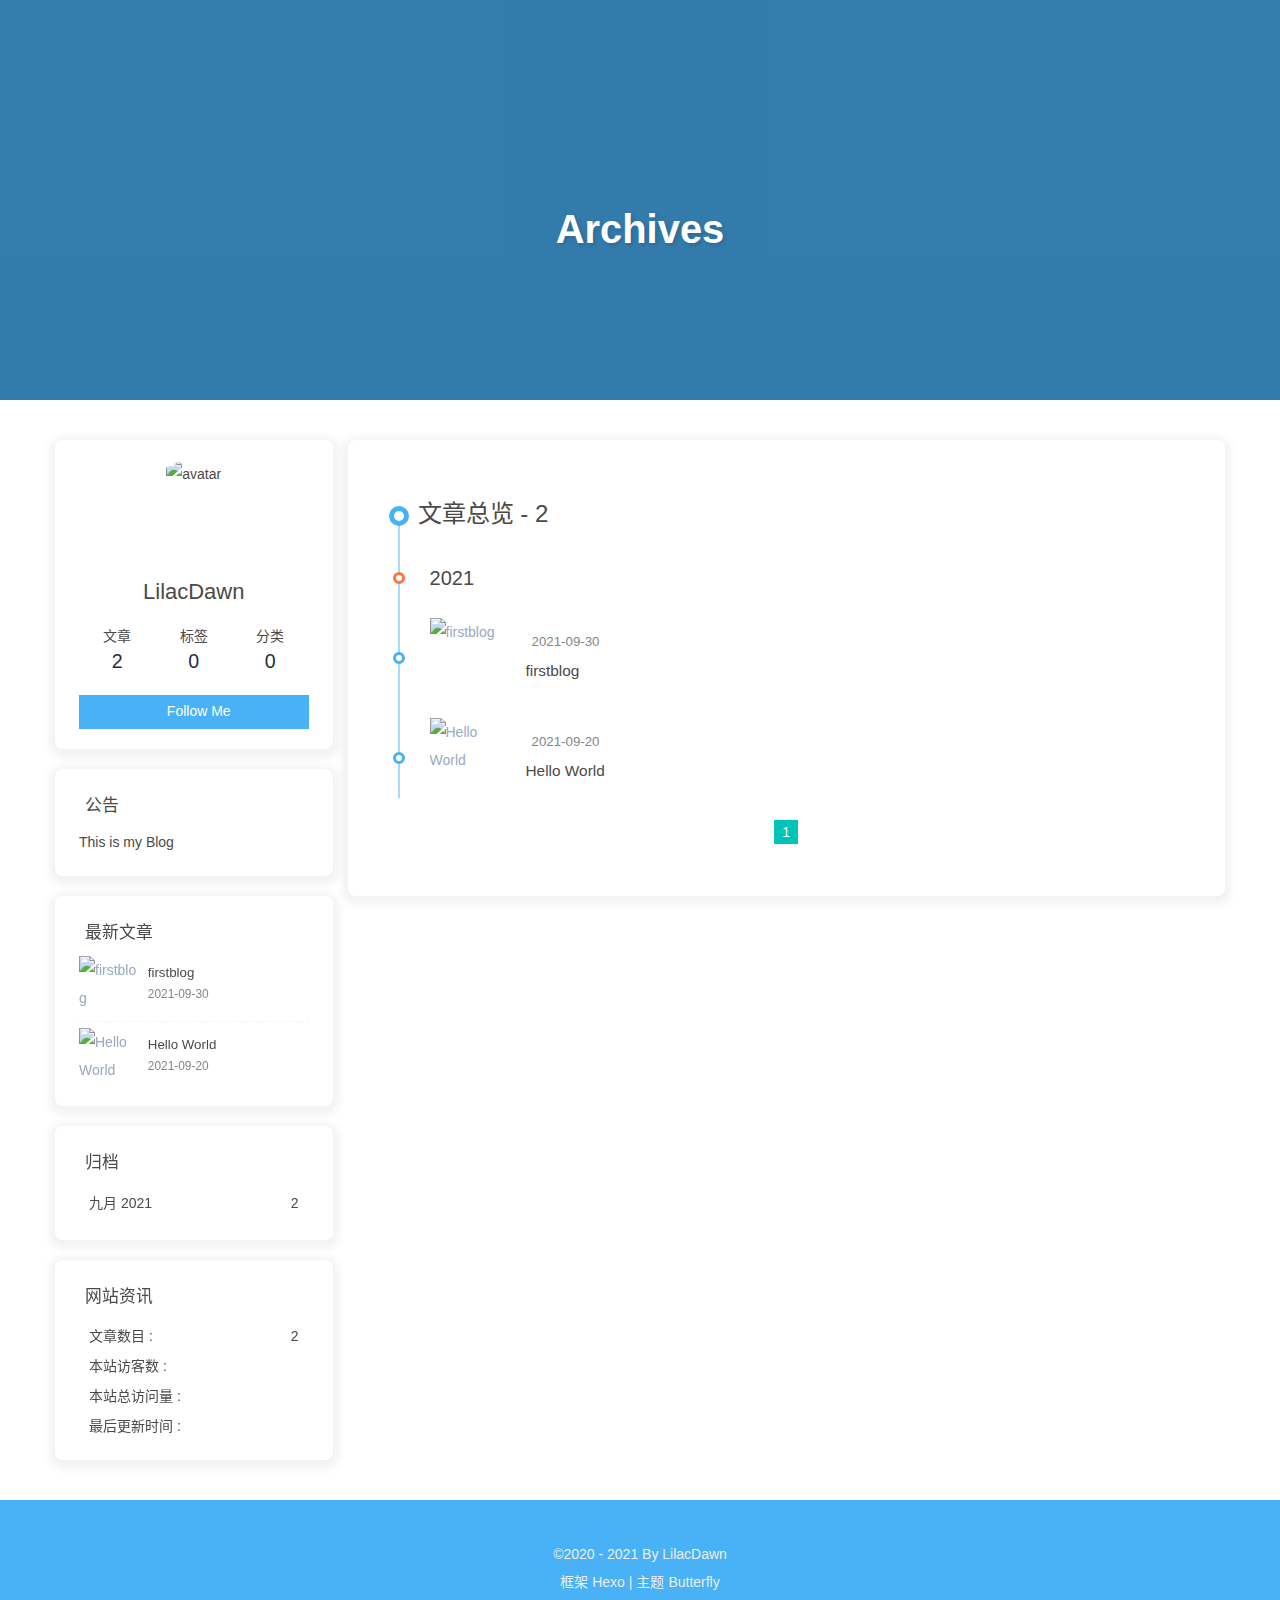
==== commit bae4133d: "Site updated: 2021-09-30 23:49:31" ====
--- a/archives/index.html
+++ b/archives/index.html
@@ -1,12 +1,12 @@
-<!DOCTYPE html><html lang="zh-CN" data-theme="light"><head><meta charset="UTF-8"><meta http-equiv="X-UA-Compatible" content="IE=edge"><meta name="viewport" content="width=device-width, initial-scale=1.0, minimum-scale=1.0, maximum-scale=1.0, user-scalable=no"><title>归档 | MyBlog</title><meta name="author" content="LilacDawn"><meta name="copyright" content="LilacDawn"><meta name="format-detection" content="telephone=no"><meta name="theme-color" content="#ffffff"><meta property="og:type" content="website">
+<!DOCTYPE html><html lang="zh-CN" data-theme="light"><head><meta charset="UTF-8"><meta http-equiv="X-UA-Compatible" content="IE=edge"><meta name="viewport" content="width=device-width, initial-scale=1.0, minimum-scale=1.0, maximum-scale=1.0, user-scalable=no"><title>Archives | MyBlog</title><meta name="author" content="LilacDawn,188255490@qq.com"><meta name="copyright" content="LilacDawn"><meta name="format-detection" content="telephone=no"><meta name="theme-color" content="#ffffff"><meta property="og:type" content="website">
 <meta property="og:title" content="MyBlog">
-<meta property="og:url" content="http://example.com/archives/index.html">
+<meta property="og:url" content="https://lilacdawn.github.io/archives/index.html">
 <meta property="og:site_name" content="MyBlog">
 <meta property="og:locale" content="zh_CN">
 <meta property="og:image" content="https://i.loli.net/2021/02/24/5O1day2nriDzjSu.png">
 <meta property="article:author" content="LilacDawn">
 <meta name="twitter:card" content="summary">
-<meta name="twitter:image" content="https://i.loli.net/2021/02/24/5O1day2nriDzjSu.png"><link rel="shortcut icon" href="/img/favicon.png"><link rel="canonical" href="http://example.com/archives/"><link rel="preconnect" href="//cdn.jsdelivr.net"/><link rel="preconnect" href="//busuanzi.ibruce.info"/><link rel="stylesheet" href="/css/index.css"><link rel="stylesheet" href="https://cdn.jsdelivr.net/npm/@fortawesome/fontawesome-free/css/all.min.css" media="print" onload="this.media='all'"><link rel="stylesheet" href="https://cdn.jsdelivr.net/npm/@fancyapps/ui/dist/fancybox.css" media="print" onload="this.media='all'"><script>const GLOBAL_CONFIG = { 
+<meta name="twitter:image" content="https://i.loli.net/2021/02/24/5O1day2nriDzjSu.png"><link rel="shortcut icon" href="/img/favicon.png"><link rel="canonical" href="https://lilacdawn.github.io/archives/"><link rel="preconnect" href="//cdn.jsdelivr.net"/><link rel="preconnect" href="//busuanzi.ibruce.info"/><link rel="stylesheet" href="/css/index.css"><link rel="stylesheet" href="https://cdn.jsdelivr.net/npm/@fortawesome/fontawesome-free/css/all.min.css" media="print" onload="this.media='all'"><link rel="stylesheet" href="https://cdn.jsdelivr.net/npm/@fancyapps/ui/dist/fancybox.css" media="print" onload="this.media='all'"><script>const GLOBAL_CONFIG = { 
   root: '/',
   algolia: undefined,
   localSearch: undefined,
@@ -44,12 +44,12 @@
   islazyload: false,
   isanchor: false
 }</script><script id="config-diff">var GLOBAL_CONFIG_SITE = {
-  title: '归档',
+  title: 'Archives',
   isPost: false,
   isHome: false,
   isHighlightShrink: false,
   isToc: false,
-  postUpdate: '2021-09-21 17:48:23'
+  postUpdate: '2021-09-30 23:49:23'
 }</script><noscript><style type="text/css">
   #nav {
     opacity: 1
@@ -138,4 +138,4 @@
       }
     }
     detectApple()
-    })(window)</script><meta name="generator" content="Hexo 5.4.0"></head><body><div id="sidebar"><div id="menu-mask"></div><div id="sidebar-menus"><div class="avatar-img is-center"><img src="https://i.loli.net/2021/02/24/5O1day2nriDzjSu.png" onerror="onerror=null;src='/img/friend_404.gif'" alt="avatar"/></div><div class="site-data is-center"><div class="data-item"><a href="/archives/"><div class="headline">文章</div><div class="length-num">1</div></a></div><div class="data-item"><a href="/tags/"><div class="headline">标签</div><div class="length-num">0</div></a></div><div class="data-item"><a href="/categories/"><div class="headline">分类</div><div class="length-num">0</div></a></div></div><hr/></div></div><div class="page" id="body-wrap"><header class="not-home-page" id="page-header"><nav id="nav"><span id="blog_name"><a id="site-name" href="/">MyBlog</a></span><div id="menus"><div id="toggle-menu"><a class="site-page"><i class="fas fa-bars fa-fw"></i></a></div></div></nav><div id="page-site-info"><h1 id="site-title">归档</h1></div></header><main class="layout" id="content-inner"><div id="archive"><div class="article-sort-title">文章总览 - 1</div><div class="article-sort"><div class="article-sort-item year">2021</div><div class="article-sort-item"><a class="article-sort-item-img" href="/2021/09/20/hello-world/" title="Hello World"><img src="https://cdn.jsdelivr.net/npm/butterfly-extsrc@1/img/default.jpg" alt="Hello World" onerror="this.onerror=null;this.src='/img/404.jpg'"></a><div class="article-sort-item-info"><div class="article-sort-item-time"><i class="far fa-calendar-alt"></i><time class="post-meta-date-created" datetime="2021-09-19T21:23:21.959Z" title="发表于 2021-09-20 05:23:21">2021-09-20</time></div><a class="article-sort-item-title" href="/2021/09/20/hello-world/" title="Hello World">Hello World</a></div></div></div><nav id="pagination"><div class="pagination"><span class="page-number current">1</span></div></nav></div><div class="aside-content" id="aside-content"><div class="card-widget card-info"><div class="is-center"><div class="avatar-img"><img src="https://i.loli.net/2021/02/24/5O1day2nriDzjSu.png" onerror="this.onerror=null;this.src='/img/friend_404.gif'" alt="avatar"/></div><div class="author-info__name">LilacDawn</div><div class="author-info__description"></div></div><div class="card-info-data is-center"><div class="card-info-data-item"><a href="/archives/"><div class="headline">文章</div><div class="length-num">1</div></a></div><div class="card-info-data-item"><a href="/tags/"><div class="headline">标签</div><div class="length-num">0</div></a></div><div class="card-info-data-item"><a href="/categories/"><div class="headline">分类</div><div class="length-num">0</div></a></div></div><a class="button--animated" id="card-info-btn" target="_blank" rel="noopener" href="https://github.com/LilacDawn?tab=repositories"><i class="fab fa-github"></i><span>Follow Me</span></a></div><div class="sticky_layout"><div class="card-widget card-archives"><div class="item-headline"><i class="fas fa-archive"></i><span>归档</span></div><ul class="card-archive-list"><li class="card-archive-list-item"><a class="card-archive-list-link" href="/archives/2021/09/"><span class="card-archive-list-date">九月 2021</span><span class="card-archive-list-count">1</span></a></li></ul></div><div class="card-widget card-webinfo"><div class="item-headline"><i class="fas fa-chart-line"></i><span>网站资讯</span></div><div class="webinfo"><div class="webinfo-item"><div class="item-name">文章数目 :</div><div class="item-count">1</div></div><div class="webinfo-item"><div class="item-name">本站访客数 :</div><div class="item-count" id="busuanzi_value_site_uv"></div></div><div class="webinfo-item"><div class="item-name">本站总访问量 :</div><div class="item-count" id="busuanzi_value_site_pv"></div></div><div class="webinfo-item"><div class="item-name">最后更新时间 :</div><div class="item-count" id="last-push-date" data-lastPushDate="2021-09-21T09:48:23.209Z"></div></div></div></div></div></div></main><footer id="footer"><div id="footer-wrap"><div class="copyright">&copy;2020 - 2021 By LilacDawn</div><div class="framework-info"><span>框架 </span><a target="_blank" rel="noopener" href="https://hexo.io">Hexo</a><span class="footer-separator">|</span><span>主题 </span><a target="_blank" rel="noopener" href="https://github.com/jerryc127/hexo-theme-butterfly">Butterfly</a></div></div></footer></div><div id="rightside"><div id="rightside-config-hide"><button id="darkmode" type="button" title="浅色和深色模式转换"><i class="fas fa-adjust"></i></button><button id="hide-aside-btn" type="button" title="单栏和双栏切换"><i class="fas fa-arrows-alt-h"></i></button></div><div id="rightside-config-show"><button id="rightside_config" type="button" title="设置"><i class="fas fa-cog fa-spin"></i></button><button id="go-up" type="button" title="回到顶部"><i class="fas fa-arrow-up"></i></button></div></div><div><script src="/js/utils.js"></script><script src="/js/main.js"></script><script src="https://cdn.jsdelivr.net/npm/@fancyapps/ui/dist/fancybox.umd.js"></script><div class="js-pjax"></div><script async data-pjax src="//busuanzi.ibruce.info/busuanzi/2.3/busuanzi.pure.mini.js"></script></div></body></html>+    })(window)</script><meta name="generator" content="Hexo 5.4.0"></head><body><div id="sidebar"><div id="menu-mask"></div><div id="sidebar-menus"><div class="avatar-img is-center"><img src="https://i.loli.net/2021/02/24/5O1day2nriDzjSu.png" onerror="onerror=null;src='/img/friend_404.gif'" alt="avatar"/></div><div class="site-data is-center"><div class="data-item"><a href="/archives/"><div class="headline">文章</div><div class="length-num">2</div></a></div><div class="data-item"><a href="/tags/"><div class="headline">标签</div><div class="length-num">0</div></a></div><div class="data-item"><a href="/categories/"><div class="headline">分类</div><div class="length-num">0</div></a></div></div><hr/><div class="menus_items"><div class="menus_item"><a class="site-page" href="/"><i class="fa-fw fas fa-home"></i><span> Home</span></a></div><div class="menus_item"><a class="site-page" href="/archives/"><i class="fa-fw fas fa-archive"></i><span> Archives</span></a></div><div class="menus_item"><a class="site-page" href="/tags/"><i class="fa-fw fas fa-tags"></i><span> Tags</span></a></div><div class="menus_item"><a class="site-page" href="/categories/"><i class="fa-fw fas fa-folder-open"></i><span> Categories</span></a></div><div class="menus_item"><a class="site-page group" href="javascript:void(0);"><i class="fa-fw fas fa-list"></i><span> List</span><i class="fas fa-chevron-down"></i></a><ul class="menus_item_child"><li><a class="site-page child" href="/music/"><i class="fa-fw fas fa-music"></i><span> Music</span></a></li><li><a class="site-page child" href="/movies/"><i class="fa-fw fas fa-video"></i><span> Movie</span></a></li></ul></div><div class="menus_item"><a class="site-page" href="/link/"><i class="fa-fw fas fa-link"></i><span> Link</span></a></div><div class="menus_item"><a class="site-page" href="/about/"><i class="fa-fw fas fa-heart"></i><span> About</span></a></div></div></div></div><div class="page" id="body-wrap"><header class="not-home-page" id="page-header"><nav id="nav"><span id="blog_name"><a id="site-name" href="/">MyBlog</a></span><div id="menus"><div class="menus_items"><div class="menus_item"><a class="site-page" href="/"><i class="fa-fw fas fa-home"></i><span> Home</span></a></div><div class="menus_item"><a class="site-page" href="/archives/"><i class="fa-fw fas fa-archive"></i><span> Archives</span></a></div><div class="menus_item"><a class="site-page" href="/tags/"><i class="fa-fw fas fa-tags"></i><span> Tags</span></a></div><div class="menus_item"><a class="site-page" href="/categories/"><i class="fa-fw fas fa-folder-open"></i><span> Categories</span></a></div><div class="menus_item"><a class="site-page group" href="javascript:void(0);"><i class="fa-fw fas fa-list"></i><span> List</span><i class="fas fa-chevron-down"></i></a><ul class="menus_item_child"><li><a class="site-page child" href="/music/"><i class="fa-fw fas fa-music"></i><span> Music</span></a></li><li><a class="site-page child" href="/movies/"><i class="fa-fw fas fa-video"></i><span> Movie</span></a></li></ul></div><div class="menus_item"><a class="site-page" href="/link/"><i class="fa-fw fas fa-link"></i><span> Link</span></a></div><div class="menus_item"><a class="site-page" href="/about/"><i class="fa-fw fas fa-heart"></i><span> About</span></a></div></div><div id="toggle-menu"><a class="site-page"><i class="fas fa-bars fa-fw"></i></a></div></div></nav><div id="page-site-info"><h1 id="site-title">Archives</h1></div></header><main class="layout" id="content-inner"><div id="archive"><div class="article-sort-title">文章总览 - 2</div><div class="article-sort"><div class="article-sort-item year">2021</div><div class="article-sort-item"><a class="article-sort-item-img" href="/2021/09/30/firstblog/" title="firstblog"><img src="https://cdn.jsdelivr.net/npm/butterfly-extsrc@1/img/default.jpg" alt="firstblog" onerror="this.onerror=null;this.src='/img/404.jpg'"></a><div class="article-sort-item-info"><div class="article-sort-item-time"><i class="far fa-calendar-alt"></i><time class="post-meta-date-created" datetime="2021-09-29T16:00:00.000Z" title="发表于 2021-09-30 00:00:00">2021-09-30</time></div><a class="article-sort-item-title" href="/2021/09/30/firstblog/" title="firstblog">firstblog</a></div></div><div class="article-sort-item"><a class="article-sort-item-img" href="/2021/09/20/hello-world/" title="Hello World"><img src="https://cdn.jsdelivr.net/npm/butterfly-extsrc@1/img/default.jpg" alt="Hello World" onerror="this.onerror=null;this.src='/img/404.jpg'"></a><div class="article-sort-item-info"><div class="article-sort-item-time"><i class="far fa-calendar-alt"></i><time class="post-meta-date-created" datetime="2021-09-19T21:23:21.959Z" title="发表于 2021-09-20 05:23:21">2021-09-20</time></div><a class="article-sort-item-title" href="/2021/09/20/hello-world/" title="Hello World">Hello World</a></div></div></div><nav id="pagination"><div class="pagination"><span class="page-number current">1</span></div></nav></div><div class="aside-content" id="aside-content"><div class="card-widget card-info"><div class="is-center"><div class="avatar-img"><img src="https://i.loli.net/2021/02/24/5O1day2nriDzjSu.png" onerror="this.onerror=null;this.src='/img/friend_404.gif'" alt="avatar"/></div><div class="author-info__name">LilacDawn</div><div class="author-info__description"></div></div><div class="card-info-data is-center"><div class="card-info-data-item"><a href="/archives/"><div class="headline">文章</div><div class="length-num">2</div></a></div><div class="card-info-data-item"><a href="/tags/"><div class="headline">标签</div><div class="length-num">0</div></a></div><div class="card-info-data-item"><a href="/categories/"><div class="headline">分类</div><div class="length-num">0</div></a></div></div><a class="button--animated" id="card-info-btn" target="_blank" rel="noopener" href="https://github.com/xxxxxx"><i class="fab fa-github"></i><span>Follow Me</span></a></div><div class="card-widget card-announcement"><div class="item-headline"><i class="fas fa-bullhorn card-announcement-animation"></i><span>公告</span></div><div class="announcement_content">This is my Blog</div></div><div class="sticky_layout"><div class="card-widget card-recent-post"><div class="item-headline"><i class="fas fa-history"></i><span>最新文章</span></div><div class="aside-list"><div class="aside-list-item"><a class="thumbnail" href="/2021/09/30/firstblog/" title="firstblog"><img src="https://cdn.jsdelivr.net/npm/butterfly-extsrc@1/img/default.jpg" onerror="this.onerror=null;this.src='/img/404.jpg'" alt="firstblog"/></a><div class="content"><a class="title" href="/2021/09/30/firstblog/" title="firstblog">firstblog</a><time datetime="2021-09-29T16:00:00.000Z" title="发表于 2021-09-30 00:00:00">2021-09-30</time></div></div><div class="aside-list-item"><a class="thumbnail" href="/2021/09/20/hello-world/" title="Hello World"><img src="https://cdn.jsdelivr.net/npm/butterfly-extsrc@1/img/default.jpg" onerror="this.onerror=null;this.src='/img/404.jpg'" alt="Hello World"/></a><div class="content"><a class="title" href="/2021/09/20/hello-world/" title="Hello World">Hello World</a><time datetime="2021-09-19T21:23:21.959Z" title="发表于 2021-09-20 05:23:21">2021-09-20</time></div></div></div></div><div class="card-widget card-archives"><div class="item-headline"><i class="fas fa-archive"></i><span>归档</span></div><ul class="card-archive-list"><li class="card-archive-list-item"><a class="card-archive-list-link" href="/archives/2021/09/"><span class="card-archive-list-date">九月 2021</span><span class="card-archive-list-count">2</span></a></li></ul></div><div class="card-widget card-webinfo"><div class="item-headline"><i class="fas fa-chart-line"></i><span>网站资讯</span></div><div class="webinfo"><div class="webinfo-item"><div class="item-name">文章数目 :</div><div class="item-count">2</div></div><div class="webinfo-item"><div class="item-name">本站访客数 :</div><div class="item-count" id="busuanzi_value_site_uv"></div></div><div class="webinfo-item"><div class="item-name">本站总访问量 :</div><div class="item-count" id="busuanzi_value_site_pv"></div></div><div class="webinfo-item"><div class="item-name">最后更新时间 :</div><div class="item-count" id="last-push-date" data-lastPushDate="2021-09-30T15:49:23.570Z"></div></div></div></div></div></div></main><footer id="footer"><div id="footer-wrap"><div class="copyright">&copy;2020 - 2021 By LilacDawn</div><div class="framework-info"><span>框架 </span><a target="_blank" rel="noopener" href="https://hexo.io">Hexo</a><span class="footer-separator">|</span><span>主题 </span><a target="_blank" rel="noopener" href="https://github.com/jerryc127/hexo-theme-butterfly">Butterfly</a></div></div></footer></div><div id="rightside"><div id="rightside-config-hide"><button id="darkmode" type="button" title="浅色和深色模式转换"><i class="fas fa-adjust"></i></button><button id="hide-aside-btn" type="button" title="单栏和双栏切换"><i class="fas fa-arrows-alt-h"></i></button></div><div id="rightside-config-show"><button id="rightside_config" type="button" title="设置"><i class="fas fa-cog fa-spin"></i></button><button id="go-up" type="button" title="回到顶部"><i class="fas fa-arrow-up"></i></button></div></div><div><script src="/js/utils.js"></script><script src="/js/main.js"></script><script src="https://cdn.jsdelivr.net/npm/@fancyapps/ui/dist/fancybox.umd.js"></script><div class="js-pjax"></div><script async data-pjax src="//busuanzi.ibruce.info/busuanzi/2.3/busuanzi.pure.mini.js"></script></div></body></html>